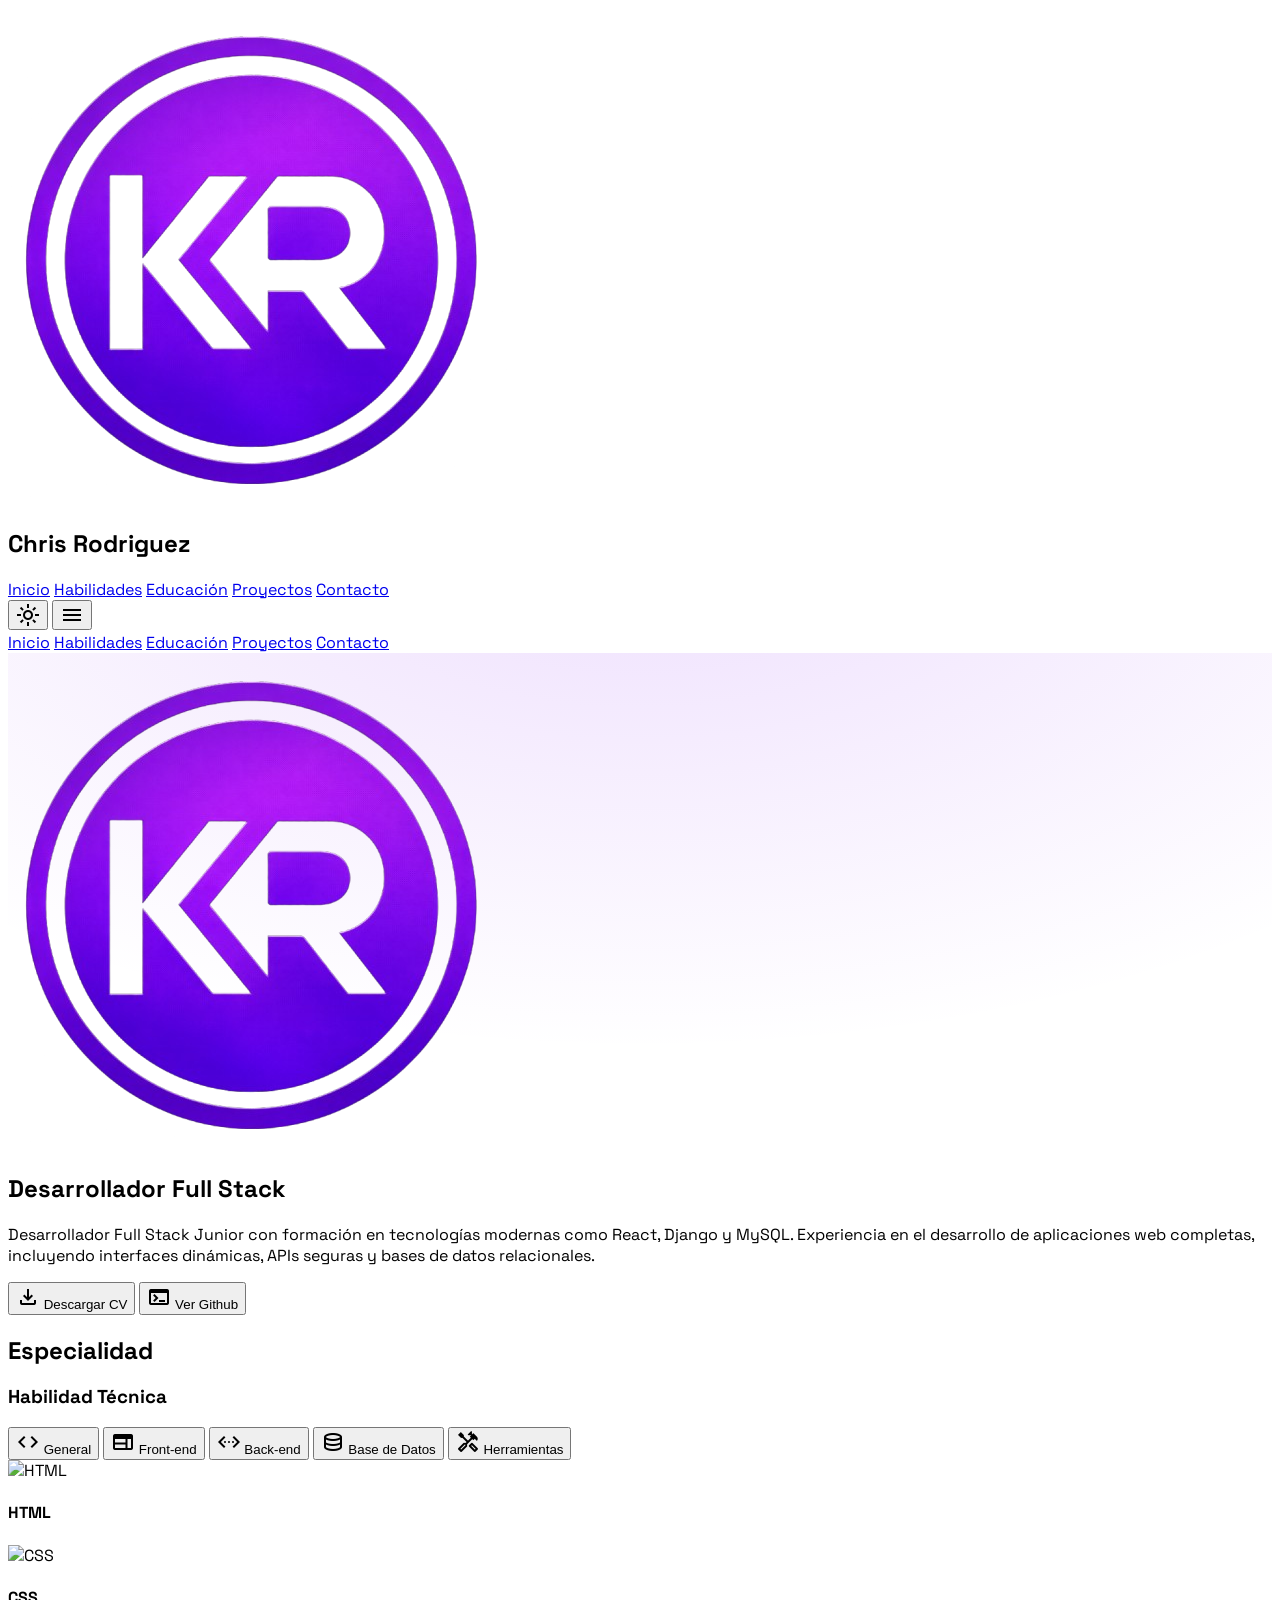
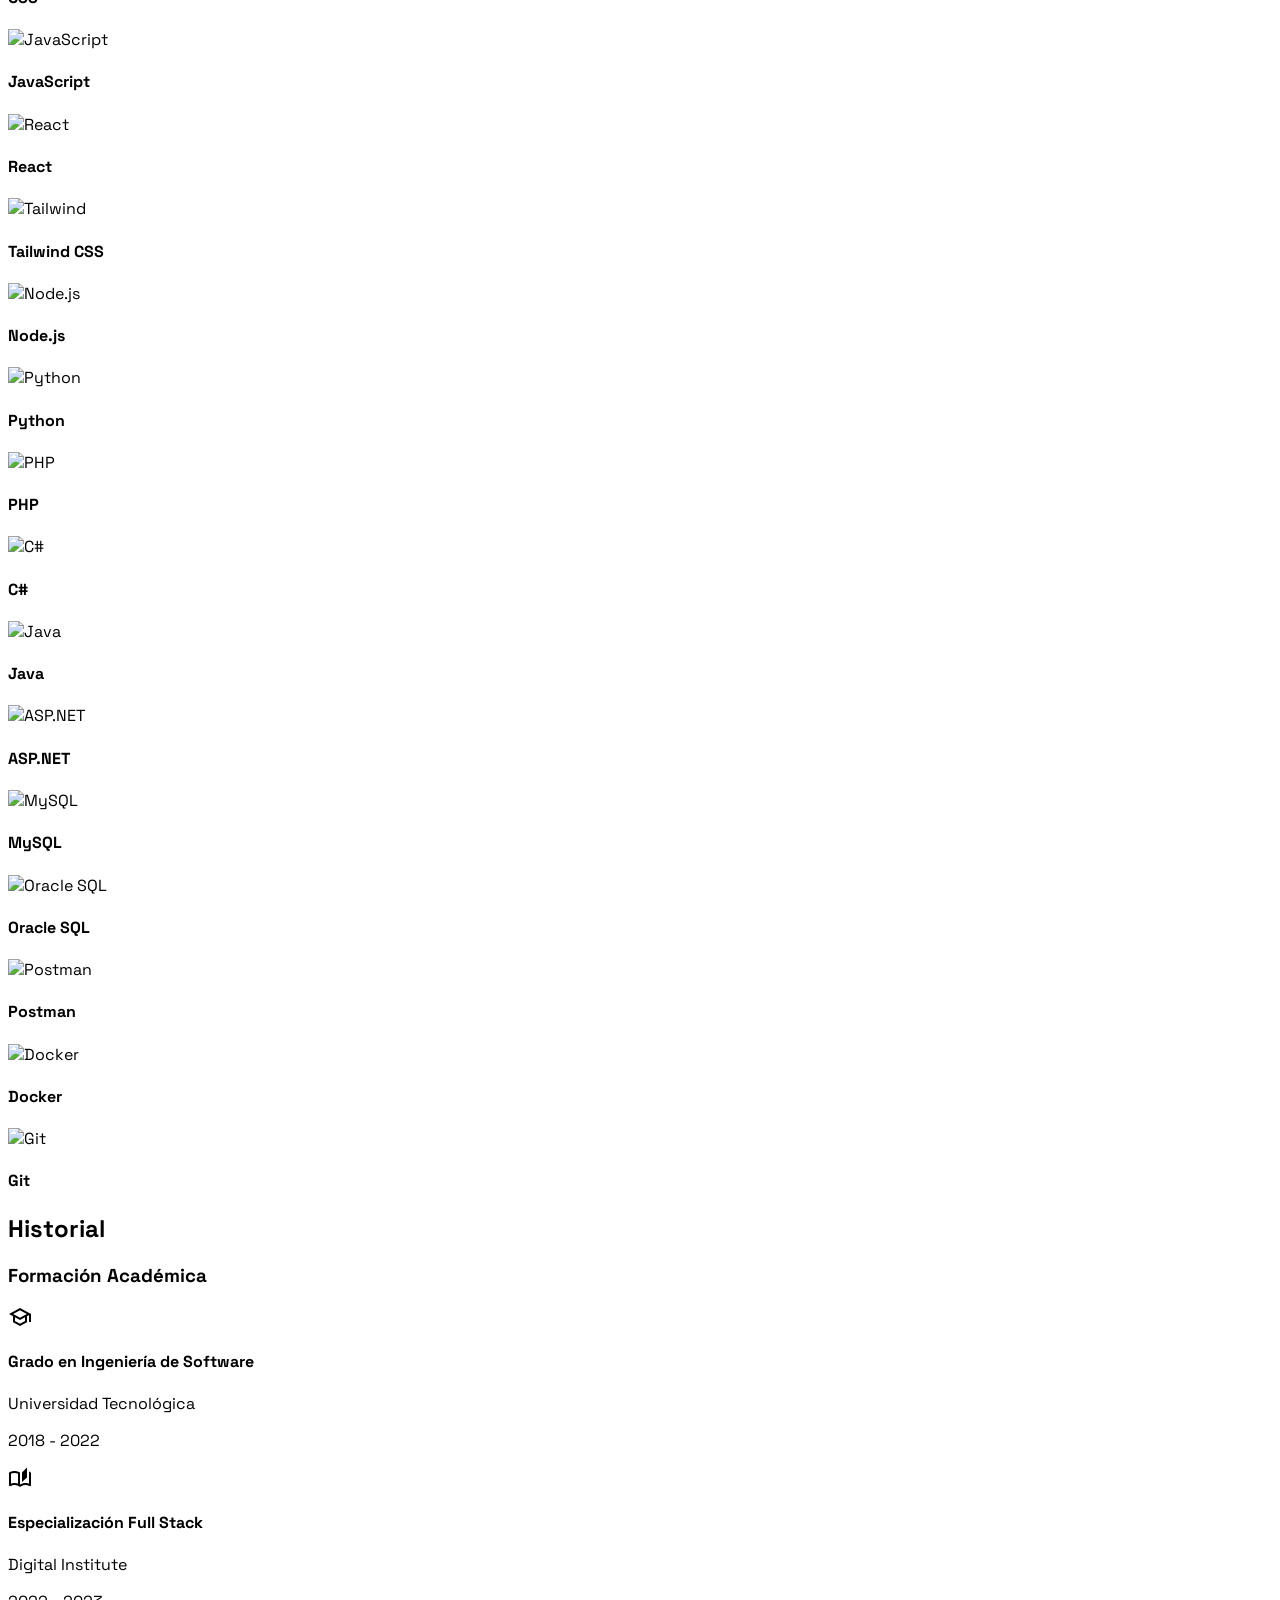
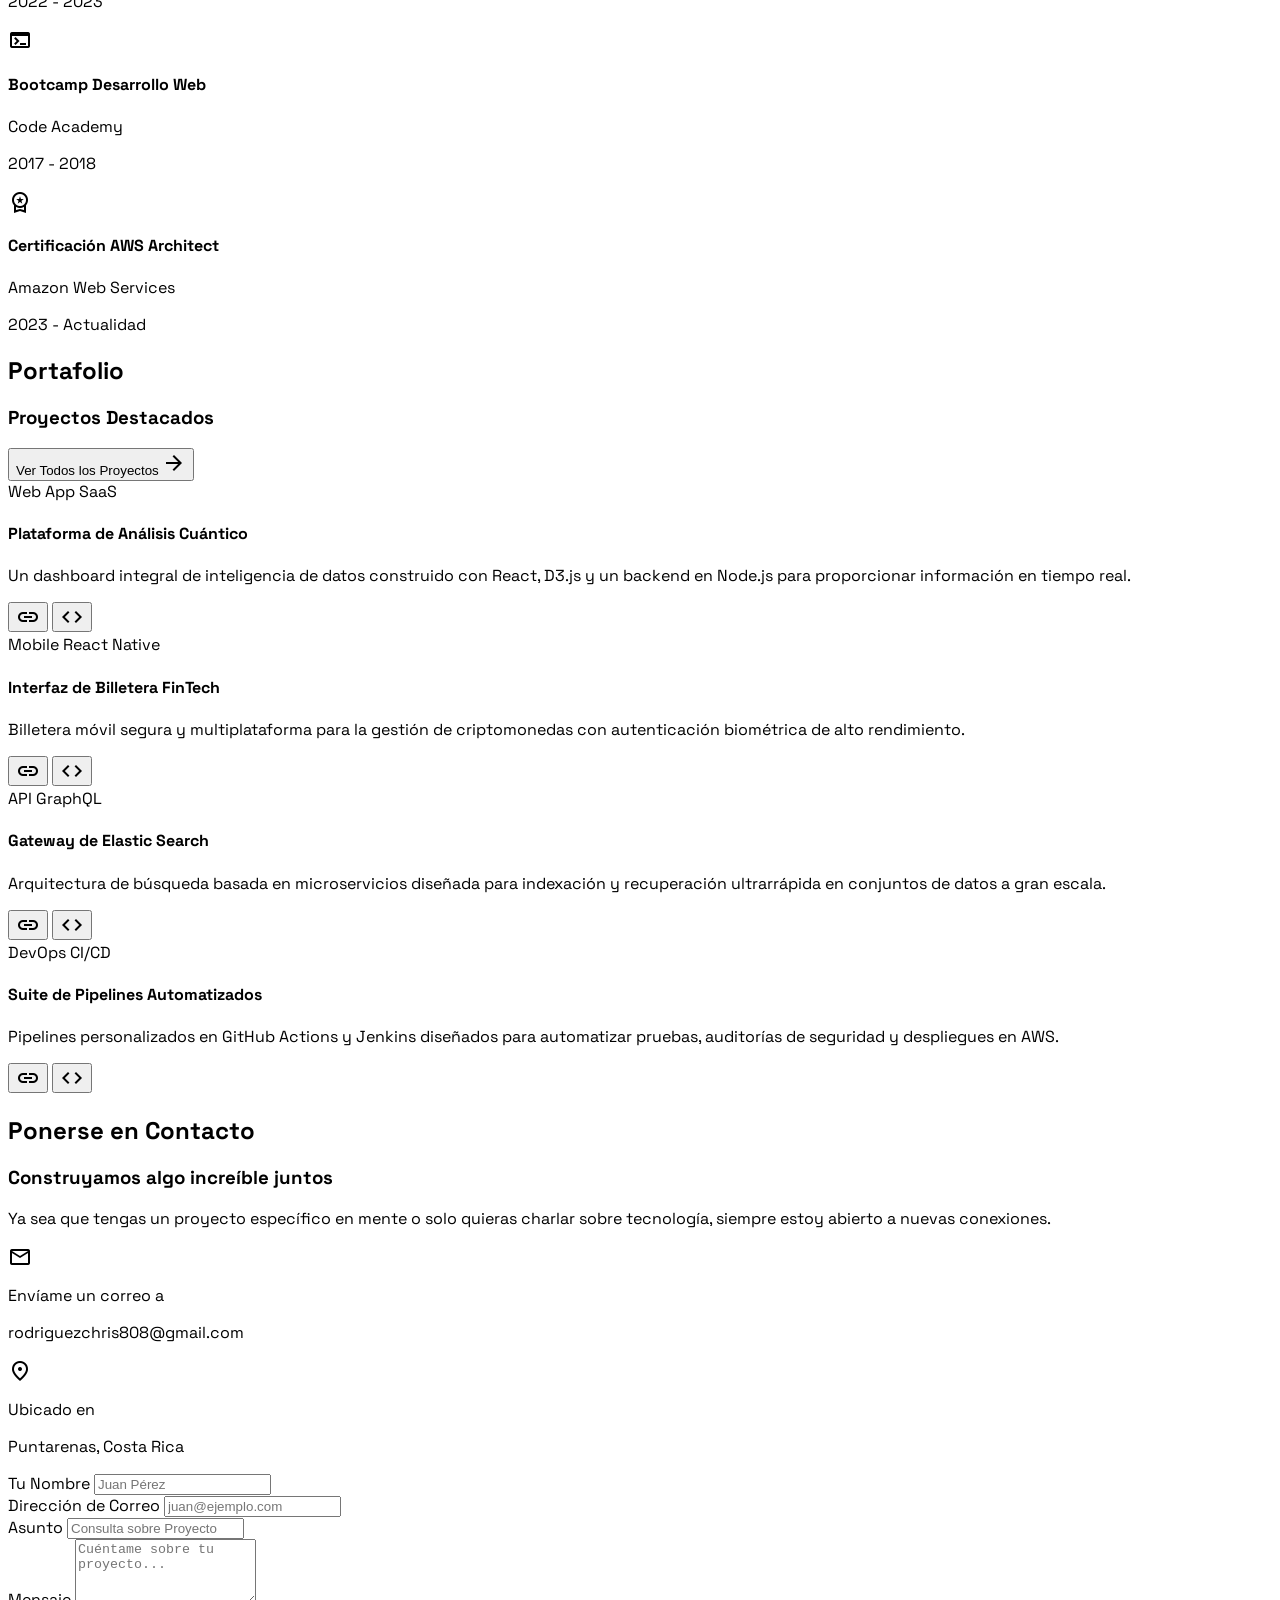
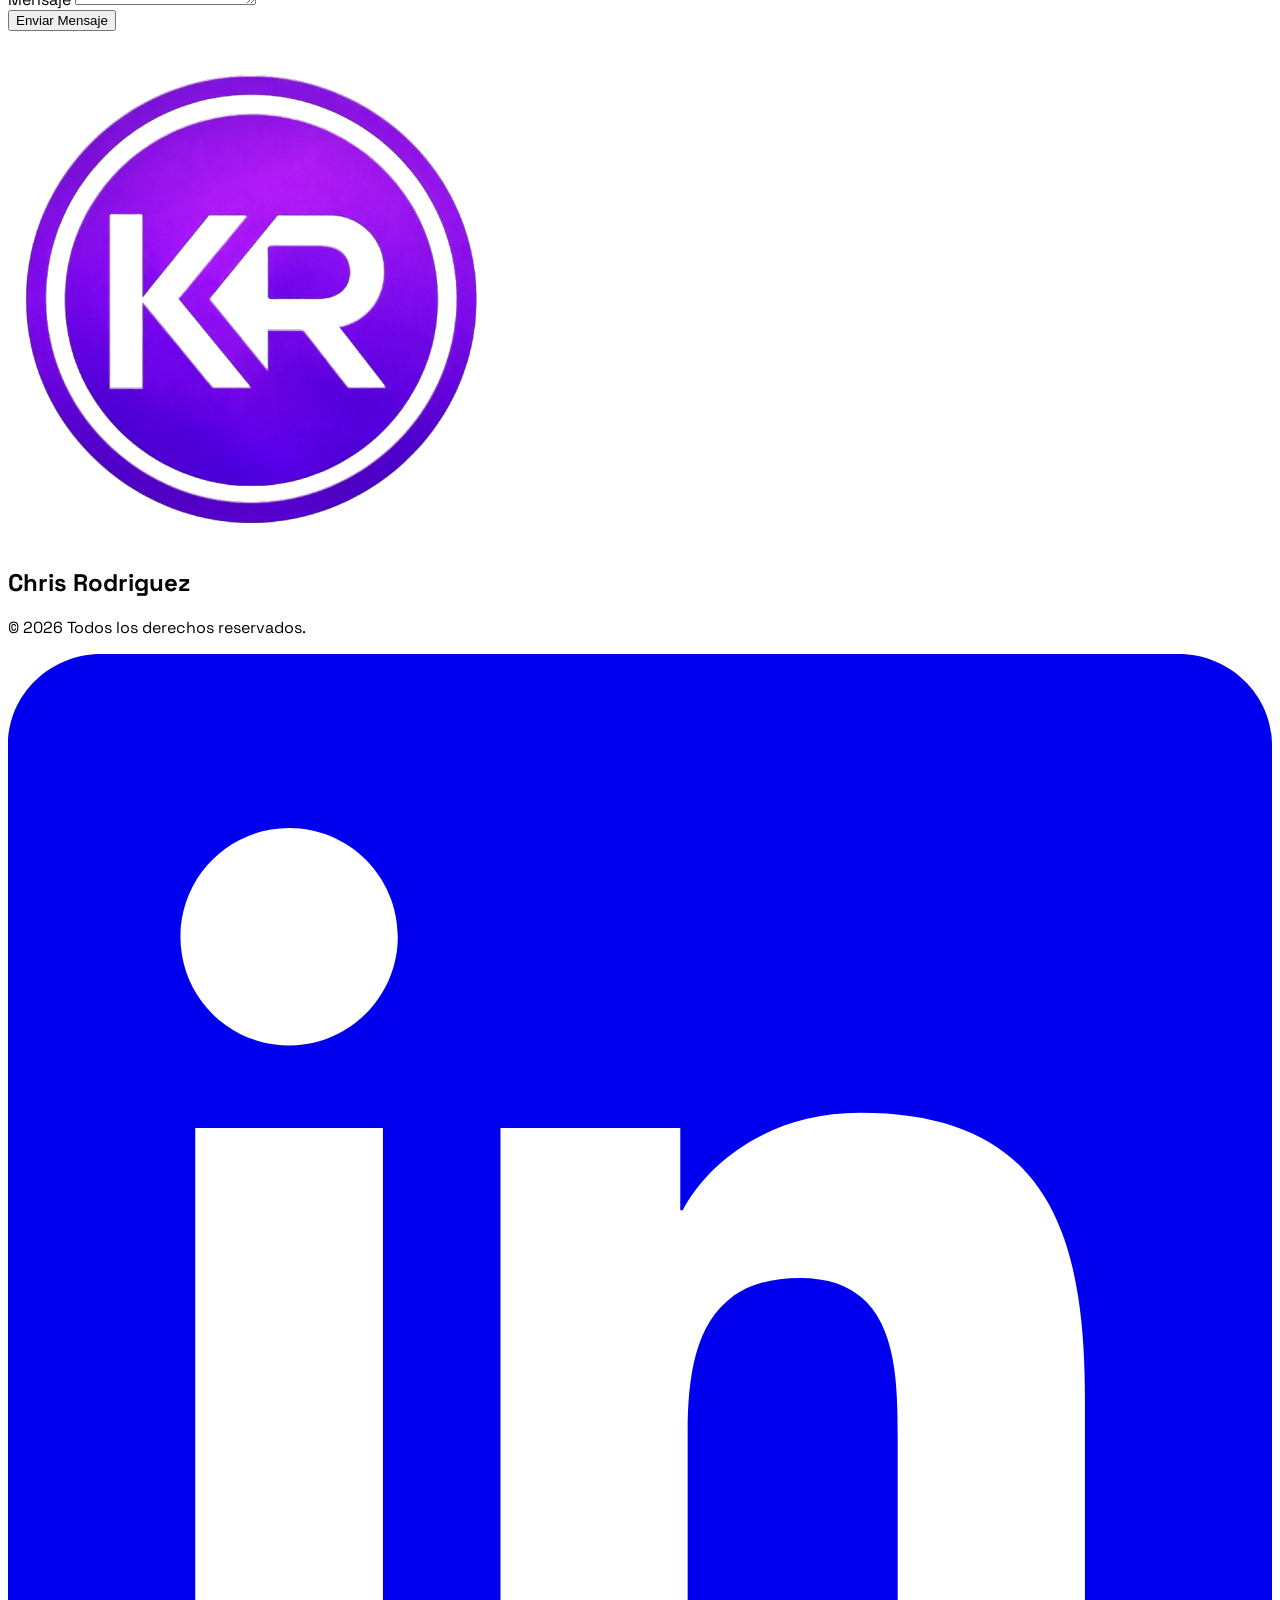
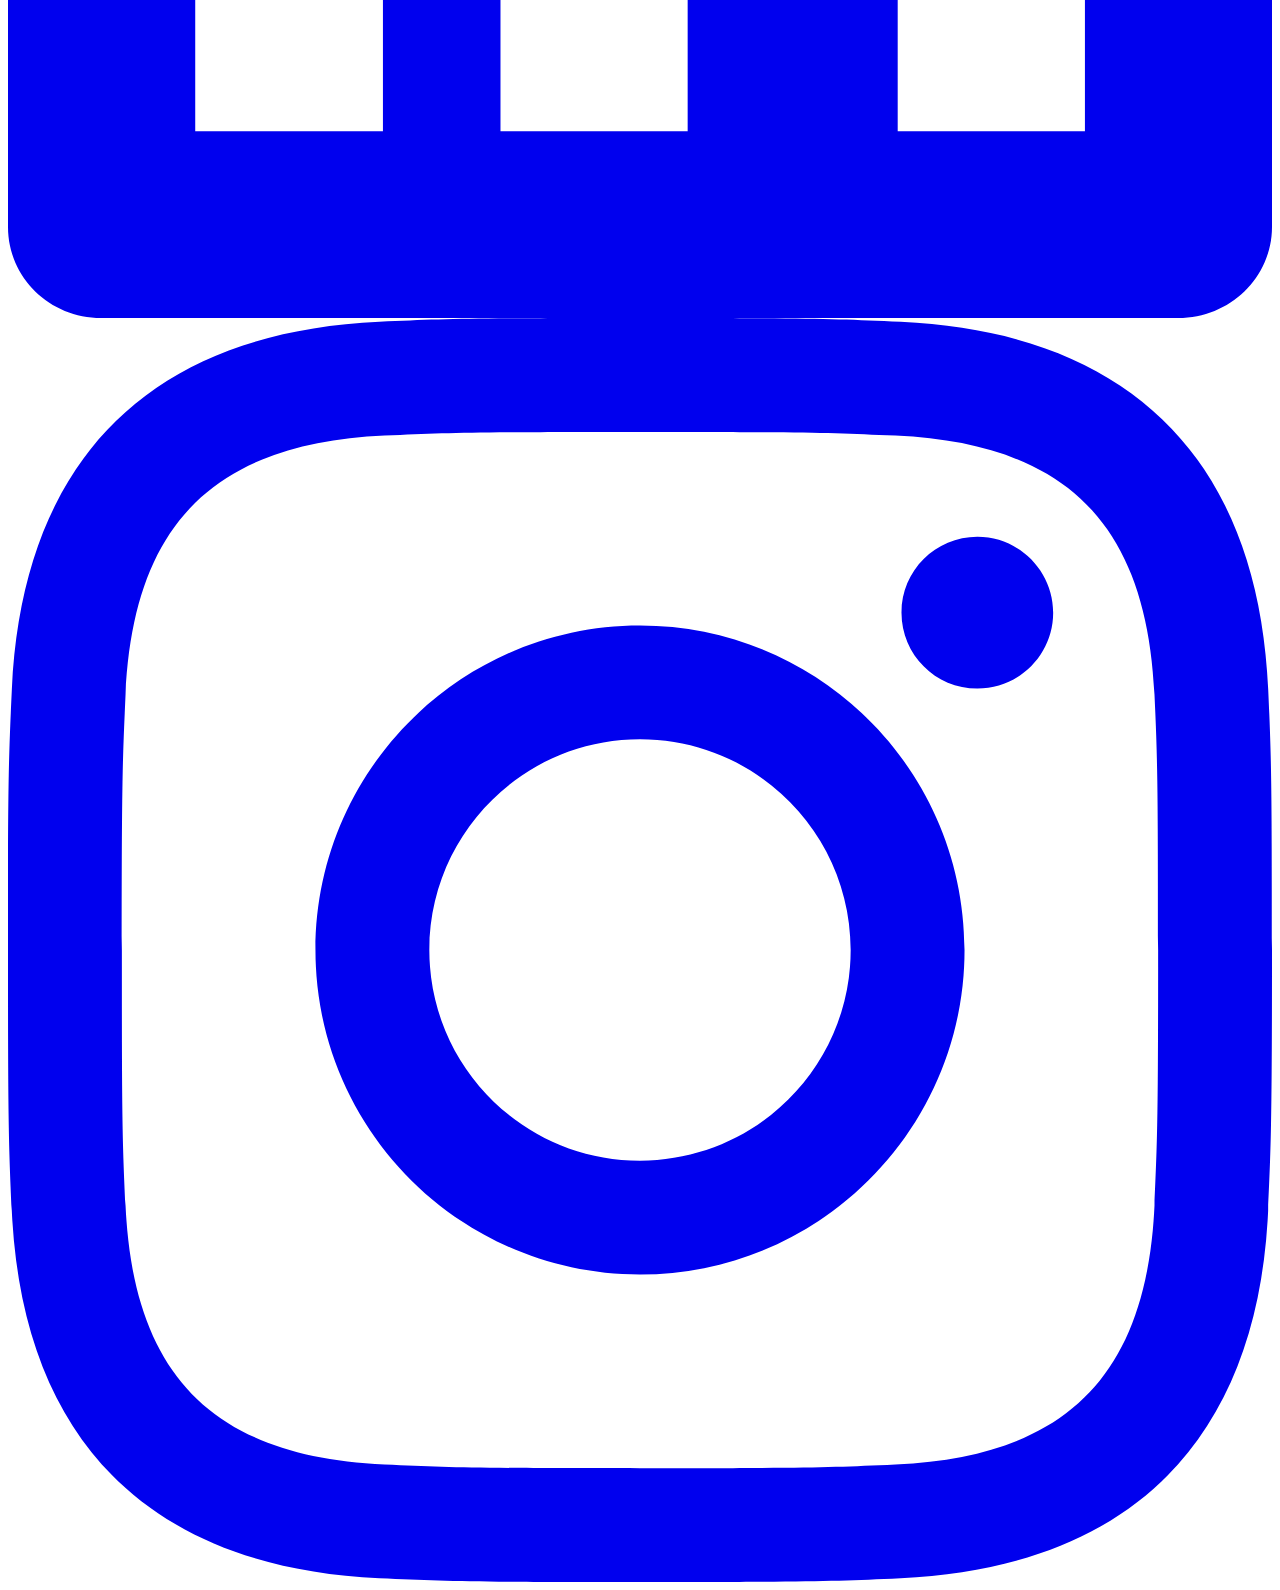
==== index.html @ 46bc916d "Subida inicial de datos" ====
<html class="dark" lang="es"><head>
<meta charset="utf-8"/>
<meta content="width=device-width, initial-scale=1.0" name="viewport"/>
<title>DevPortfolio | Portfolio de Desarrollador Moderno</title>
<script src="https://cdn.tailwindcss.com?plugins=forms,container-queries"></script>
<link href="https://fonts.googleapis.com/css2?family=Space+Grotesk:wght@300;400;500;600;700&amp;display=swap" rel="stylesheet"/>
<link href="https://fonts.googleapis.com/css2?family=Material+Symbols+Outlined:wght,FILL@100..700,0..1&amp;display=swap" rel="stylesheet"/>
<script src="tailwind.config.js"></script>
<link rel="stylesheet" href="styles.css">
</head>
<body class="bg-background-light dark:bg-background-dark text-slate-900 dark:text-slate-100 selection:bg-primary/30">
<div class="relative flex h-auto min-h-screen w-full flex-col overflow-x-hidden">
    
    <!-- Injection points -->
    <div id="header-container"></div>
    
    <main class="flex-1 mt-20">
        <div id="home-container"></div>
        <div id="skills-container"></div>
        <div id="education-container"></div>
        <div id="projects-container"></div>
        <div id="contact-container"></div>
    </main>
    
    <div id="footer-container"></div>

</div>

<!-- Main Script (fetches components and initializes UI) -->
<script src="script.js"></script>
</body></html>
---- styles.css ----
body {
    font-family: 'Space Grotesk', sans-serif;
}
.custom-gradient-bg {
    /* Instead of filling the container abruptly, let's create a soft radial glow 
       that fades completely to transparent well before the edges.
       Using a wider ellipse gradient positioned at the top center often looks best. */
    background-image: radial-gradient(ellipse 80% 80% at 50% -20%, rgba(140, 37, 244, 0.15), transparent);
}
.skill-card {
    transition: all 0.3s cubic-bezier(0.4, 0, 0.2, 1);
}
.skill-card.hidden {
    display: none;
    opacity: 0;
    transform: scale(0.95);
}
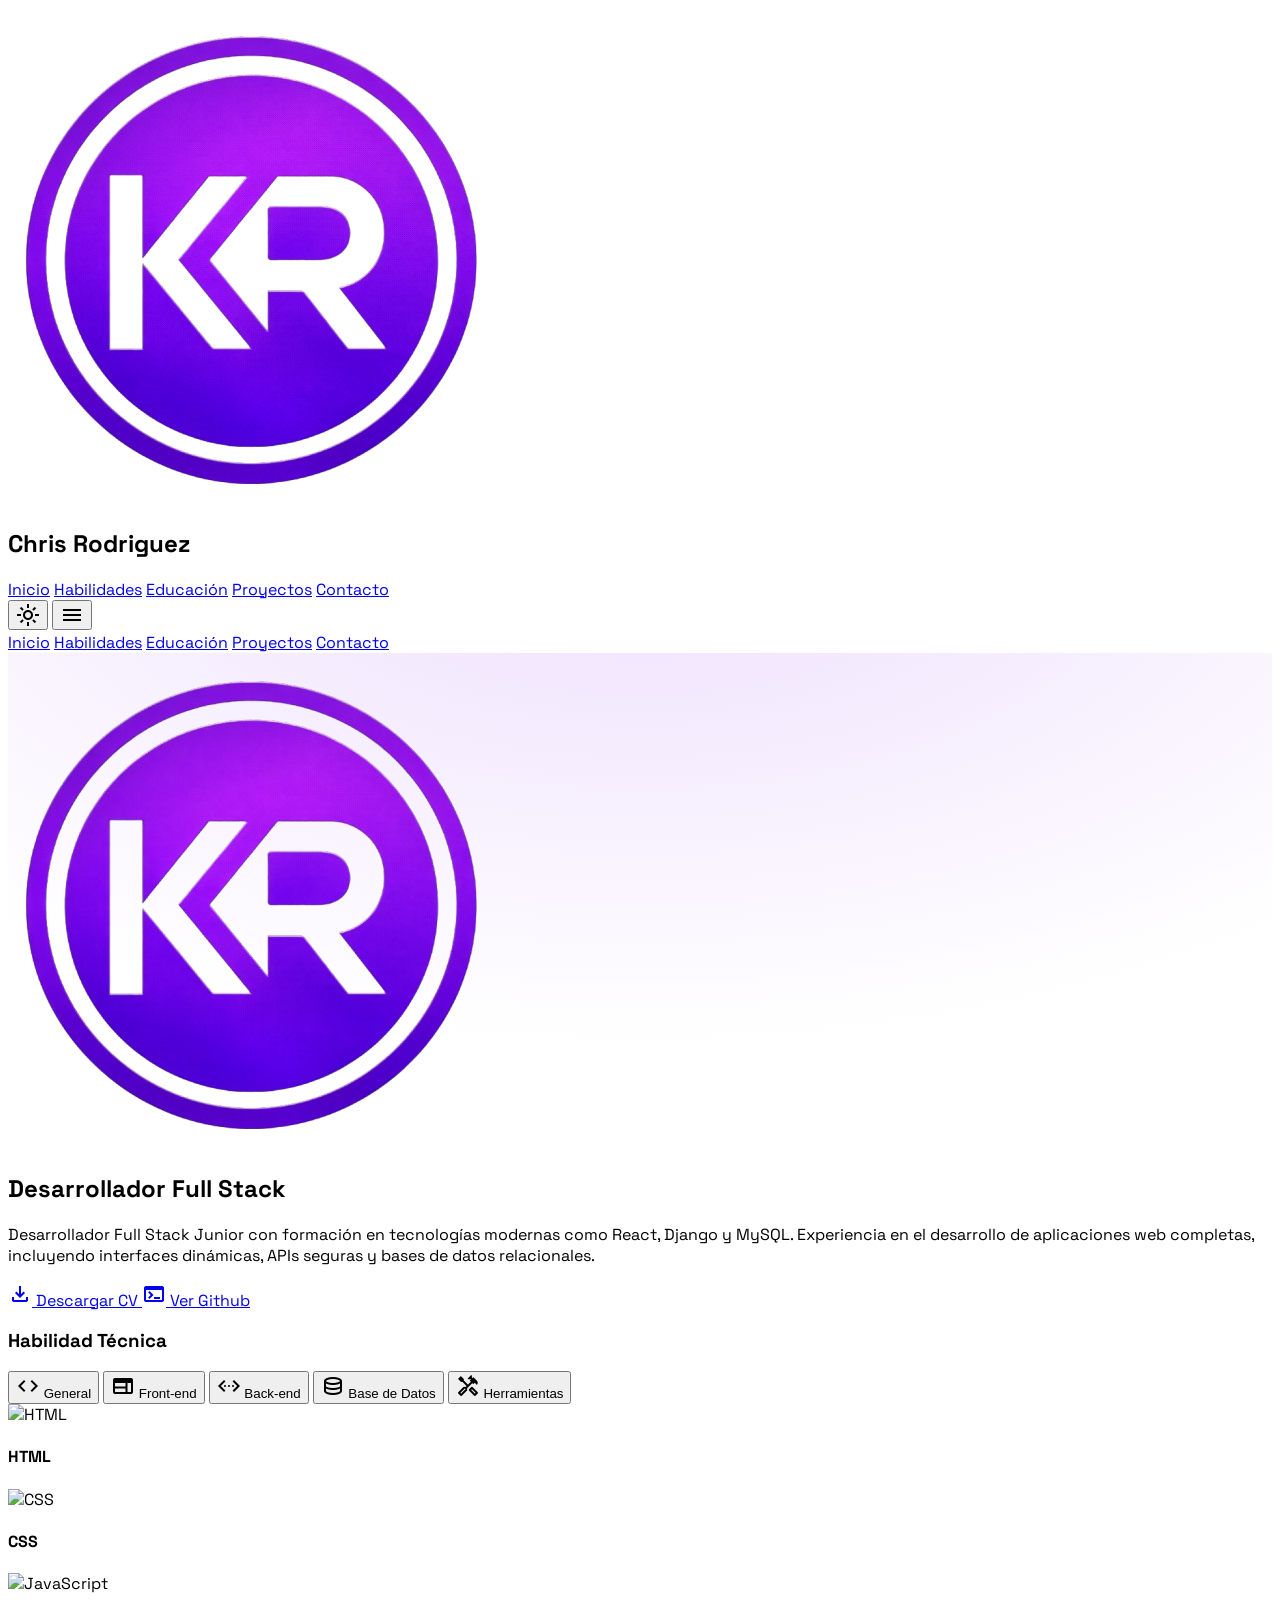
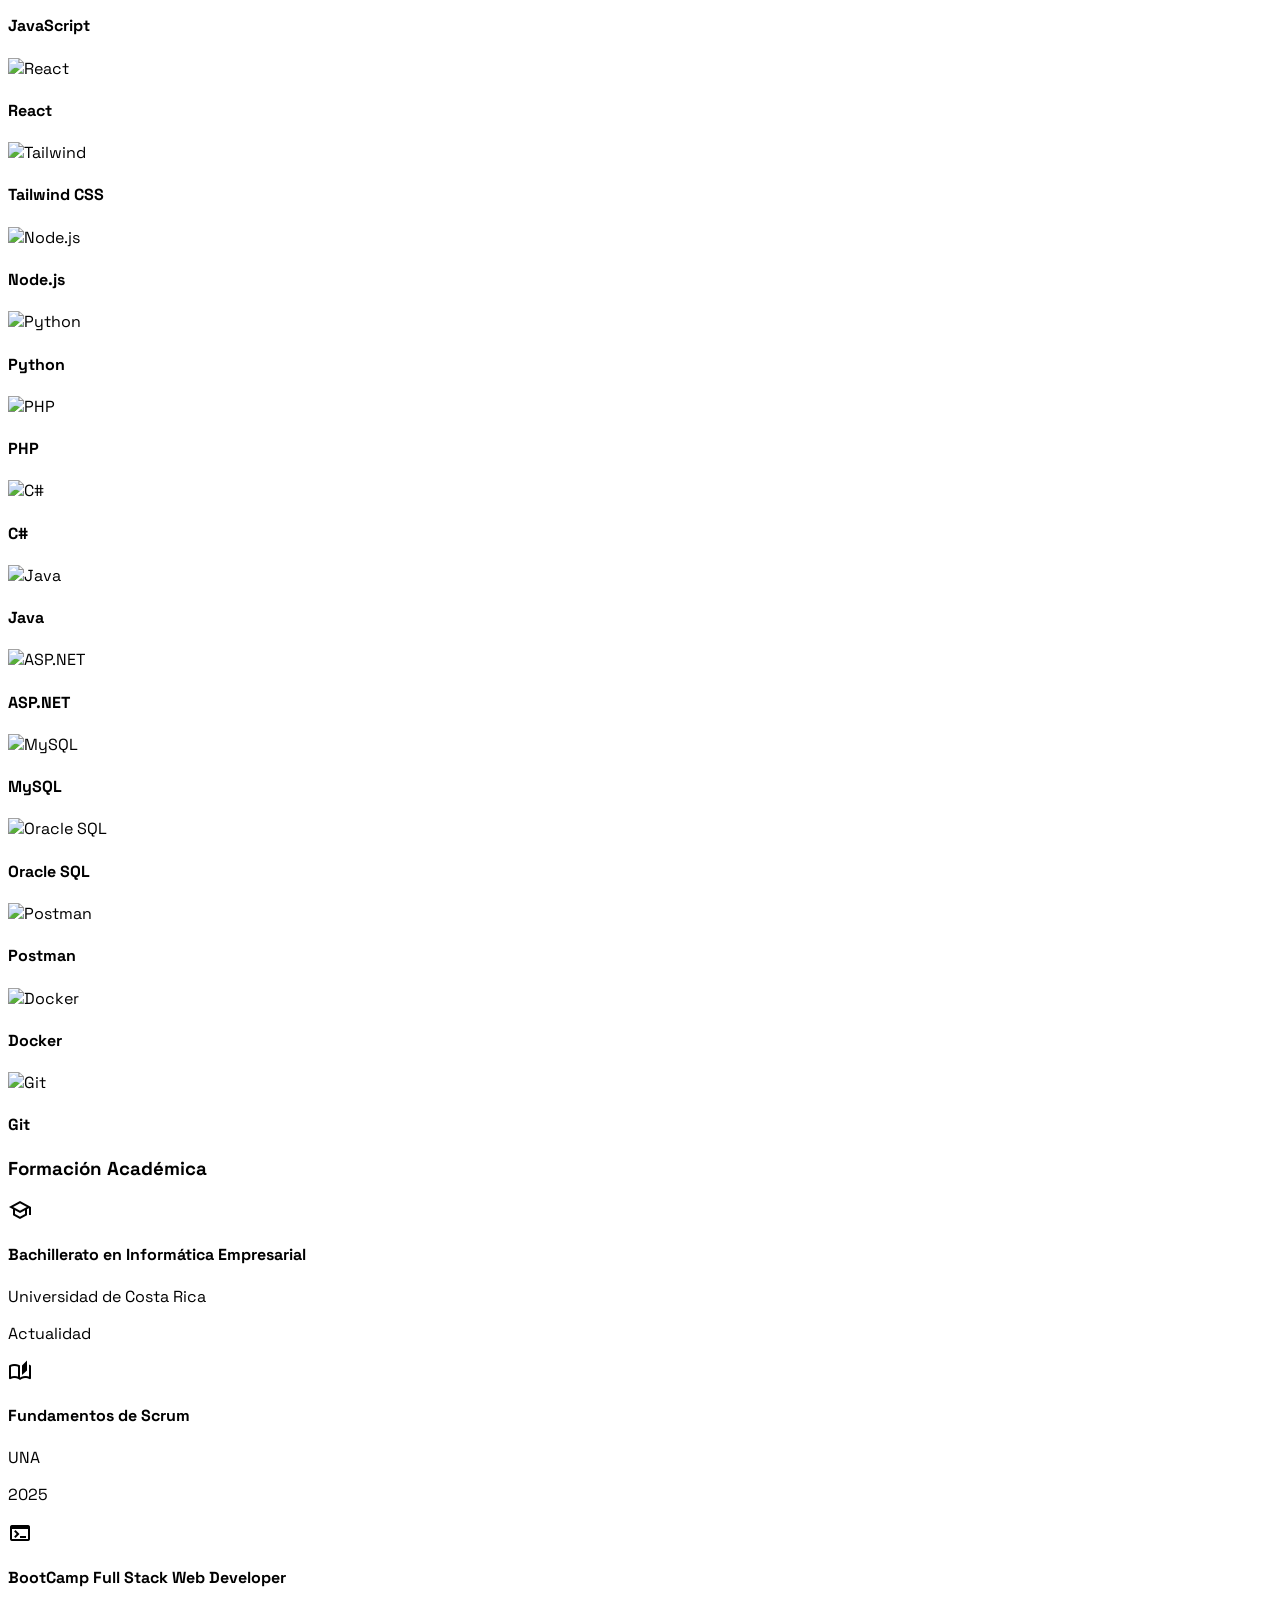
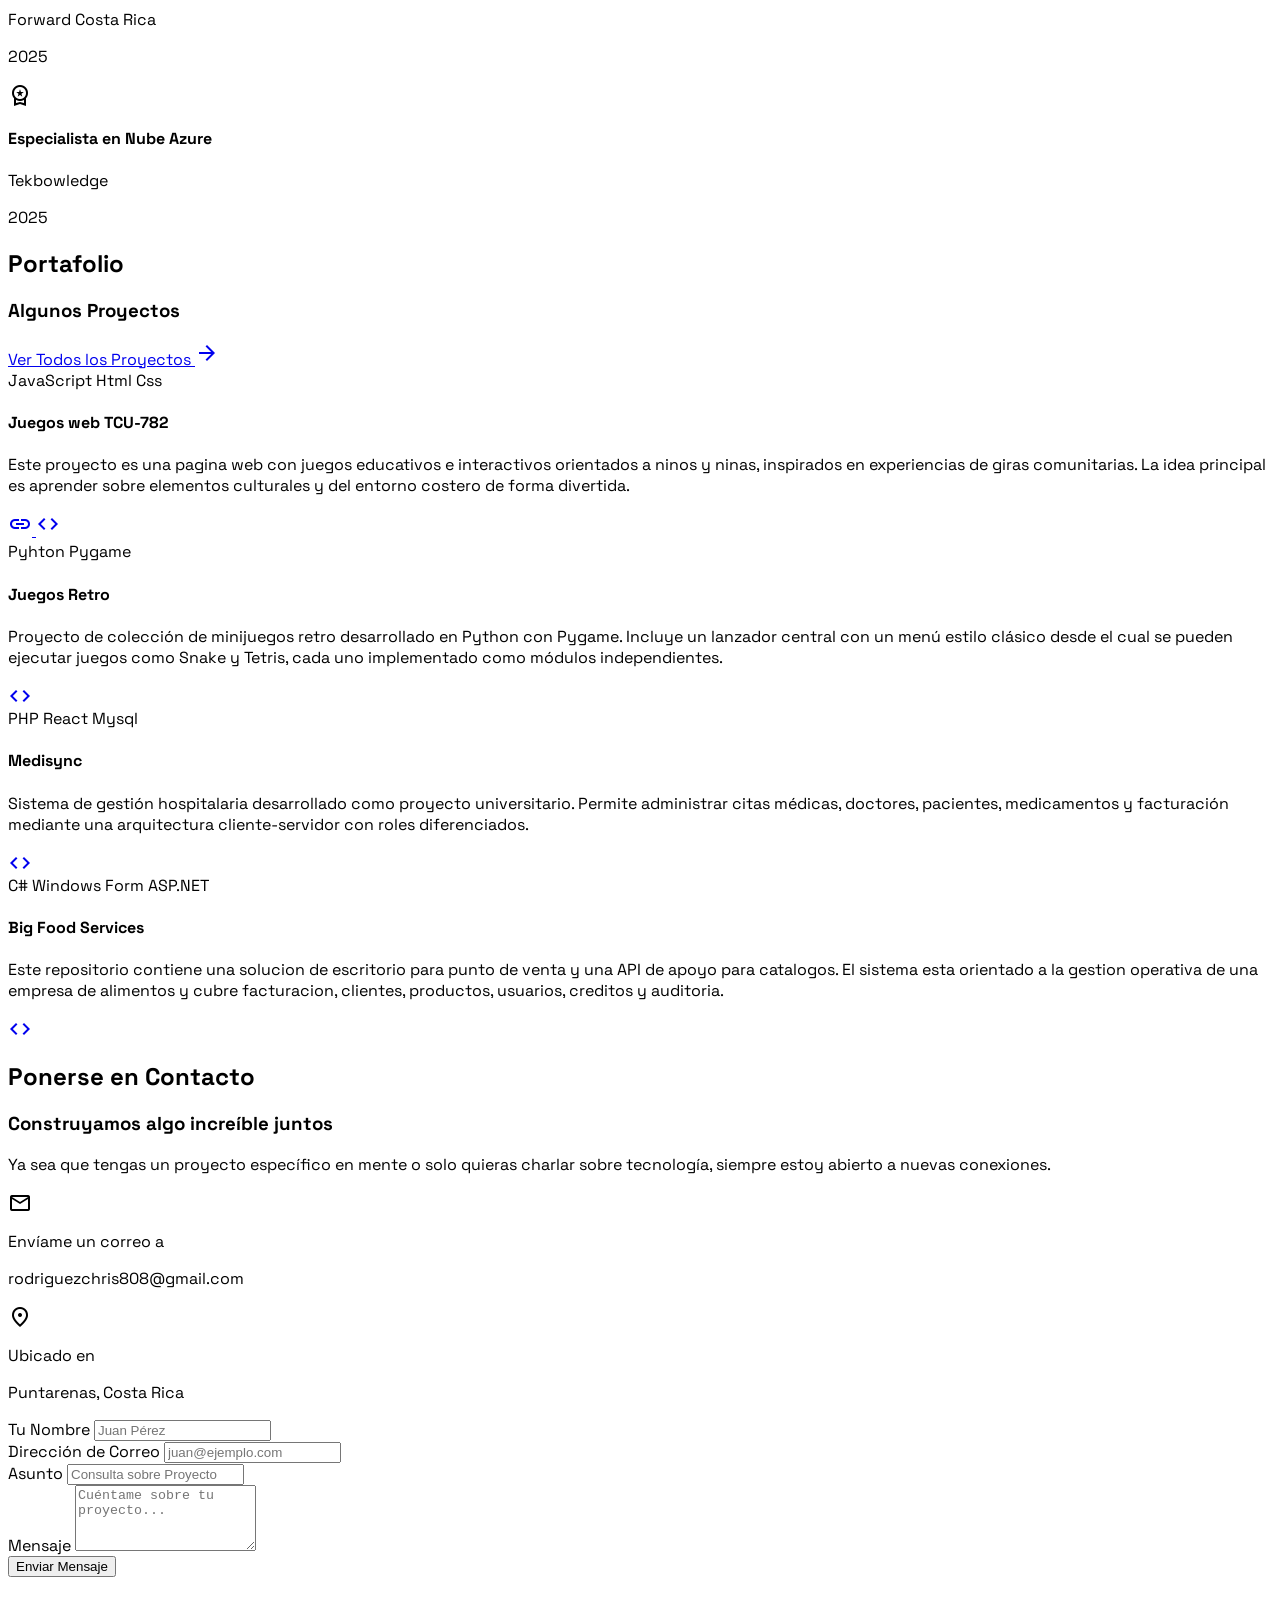
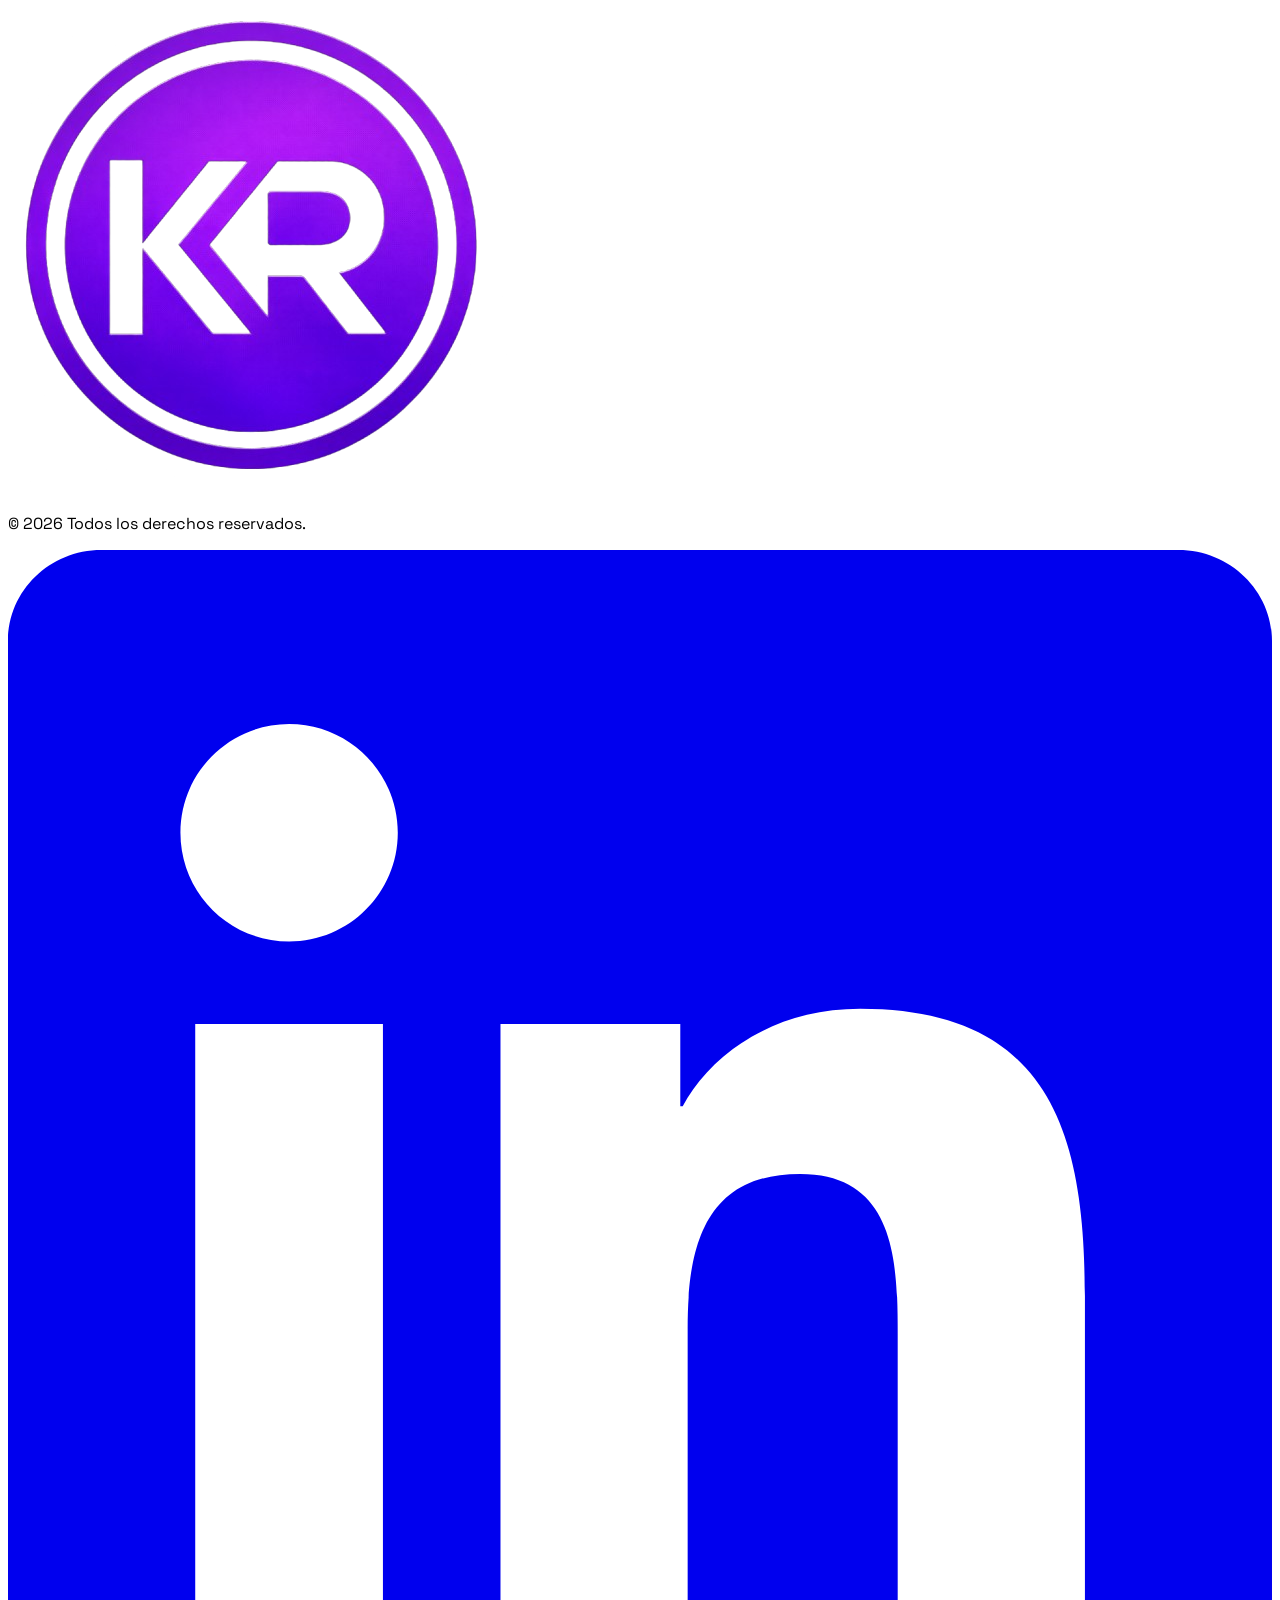
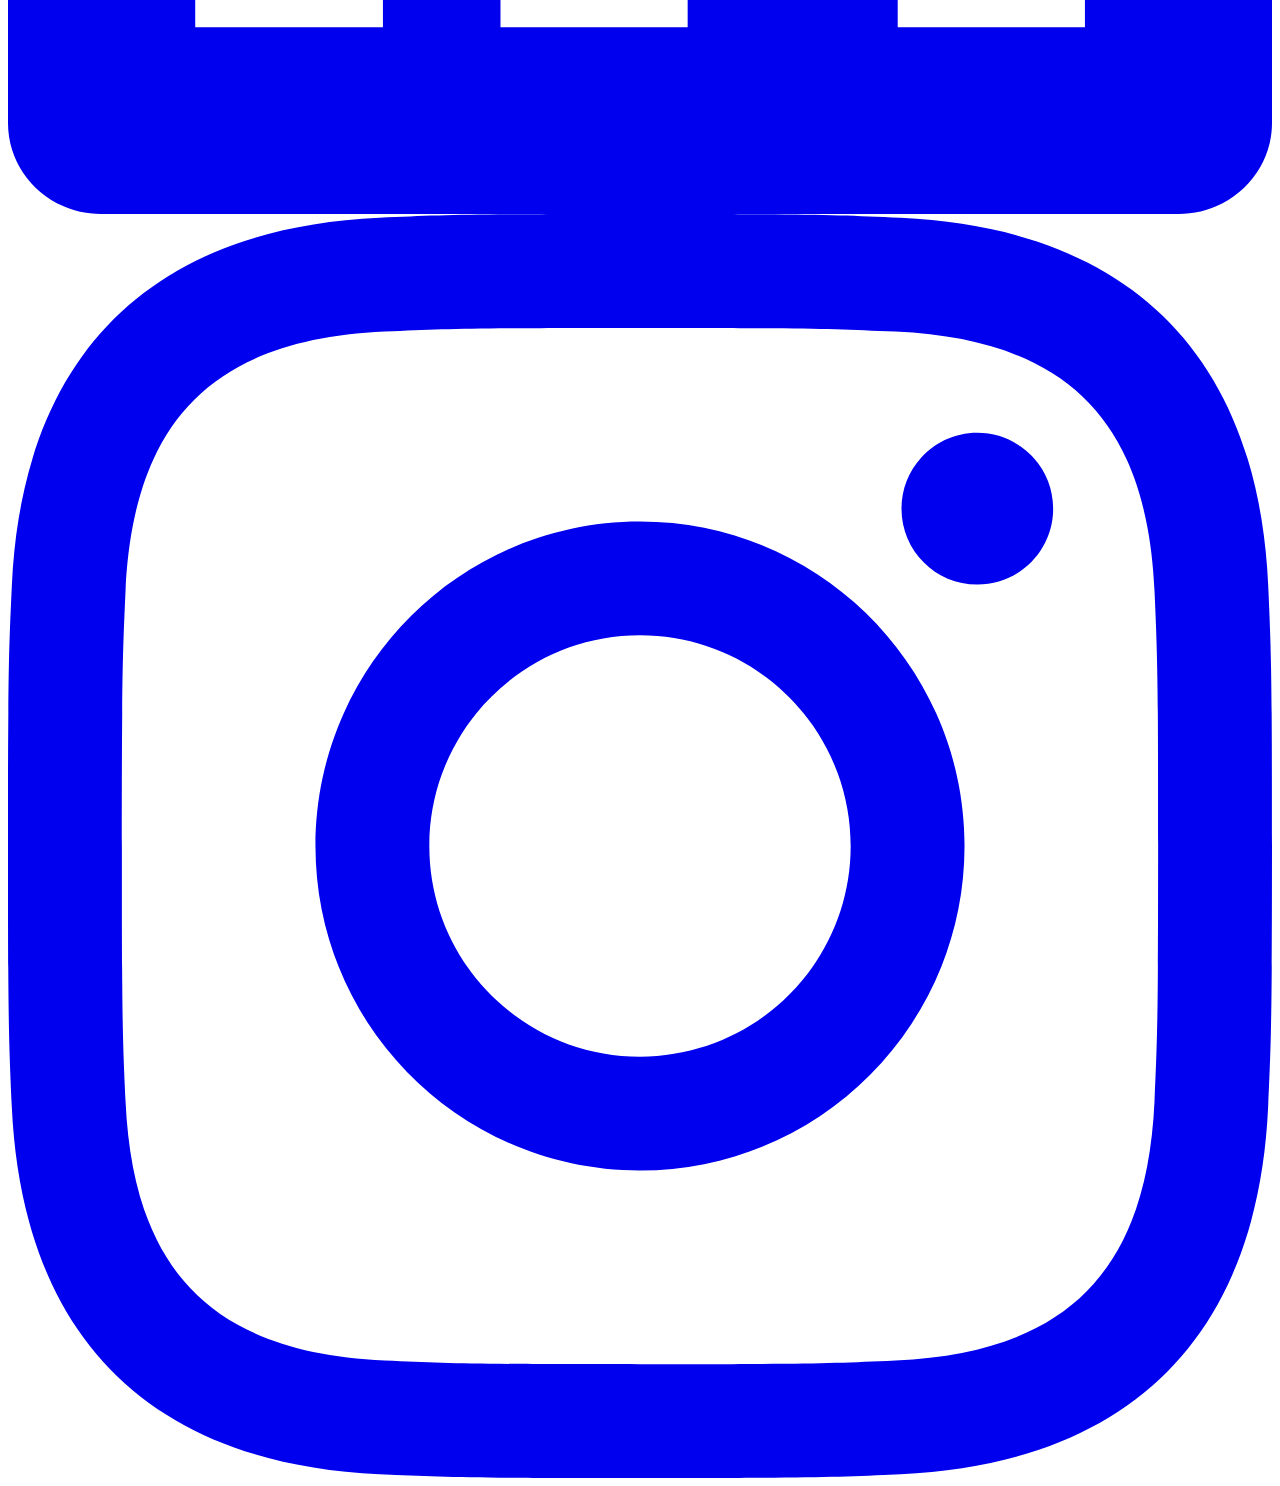
==== commit b526b71b: "Implementacion de EmailJS para el envio de correos" ====
--- a/index.html
+++ b/index.html
@@ -1,31 +1,42 @@
-<html class="dark" lang="es"><head>
-<meta charset="utf-8"/>
-<meta content="width=device-width, initial-scale=1.0" name="viewport"/>
-<title>DevPortfolio | Portfolio de Desarrollador Moderno</title>
-<script src="https://cdn.tailwindcss.com?plugins=forms,container-queries"></script>
-<link href="https://fonts.googleapis.com/css2?family=Space+Grotesk:wght@300;400;500;600;700&amp;display=swap" rel="stylesheet"/>
-<link href="https://fonts.googleapis.com/css2?family=Material+Symbols+Outlined:wght,FILL@100..700,0..1&amp;display=swap" rel="stylesheet"/>
-<script src="tailwind.config.js"></script>
-<link rel="stylesheet" href="styles.css">
+<html class="dark" lang="es">
+
+<head>
+    <meta charset="utf-8" />
+    <meta content="width=device-width, initial-scale=1.0" name="viewport" />
+    <title>DevPortfolio | Chris Rodriguez</title>
+    <script src="https://cdn.tailwindcss.com?plugins=forms,container-queries"></script>
+    <link href="https://fonts.googleapis.com/css2?family=Space+Grotesk:wght@300;400;500;600;700&amp;display=swap"
+        rel="stylesheet" />
+    <link
+        href="https://fonts.googleapis.com/css2?family=Material+Symbols+Outlined:wght,FILL@100..700,0..1&amp;display=swap"
+        rel="stylesheet" />
+    <script src="tailwind.config.js"></script>
+    <link rel="stylesheet" href="styles.css">
 </head>
+
 <body class="bg-background-light dark:bg-background-dark text-slate-900 dark:text-slate-100 selection:bg-primary/30">
-<div class="relative flex h-auto min-h-screen w-full flex-col overflow-x-hidden">
+    <div class="relative flex h-auto min-h-screen w-full flex-col overflow-x-hidden">
+
+        <!-- Inyeccion de componentes-->
+        <div id="header-container"></div>
+
+        <main class="flex-1 mt-20">
+            <div id="home-container"></div>
+            <div id="skills-container"></div>
+            <div id="education-container"></div>
+            <div id="projects-container"></div>
+            <div id="contact-container"></div>
+        </main>
+
+        <div id="footer-container"></div>
+
+    </div>
+
+    <!-- EmailJS SDK -->
+    <script src="https://cdn.jsdelivr.net/npm/@emailjs/browser@4/dist/email.min.js"></script>
     
-    <!-- Injection points -->
-    <div id="header-container"></div>
-    
-    <main class="flex-1 mt-20">
-        <div id="home-container"></div>
-        <div id="skills-container"></div>
-        <div id="education-container"></div>
-        <div id="projects-container"></div>
-        <div id="contact-container"></div>
-    </main>
-    
-    <div id="footer-container"></div>
 
-</div>
+    <script src="script.js"></script>
+</body>
 
-<!-- Main Script (fetches components and initializes UI) -->
-<script src="script.js"></script>
-</body></html>+</html>
--- a/styles.css
+++ b/styles.css
@@ -1,17 +1,37 @@
 body {
     font-family: 'Space Grotesk', sans-serif;
 }
+
 .custom-gradient-bg {
     /* Instead of filling the container abruptly, let's create a soft radial glow 
        that fades completely to transparent well before the edges.
        Using a wider ellipse gradient positioned at the top center often looks best. */
     background-image: radial-gradient(ellipse 80% 80% at 50% -20%, rgba(140, 37, 244, 0.15), transparent);
 }
+
 .skill-card {
     transition: all 0.3s cubic-bezier(0.4, 0, 0.2, 1);
 }
+
 .skill-card.hidden {
     display: none;
     opacity: 0;
     transform: scale(0.95);
 }
+
+.skill-card h4 {
+    overflow-wrap: anywhere;
+    word-break: break-word;
+}
+
+@media (max-width: 640px) {
+    #skills-grid .skill-card {
+        justify-content: center;
+        gap: 0;
+        padding: 0.9rem;
+    }
+
+    #skills-grid .skill-card h4 {
+        display: none;
+    }
+}
